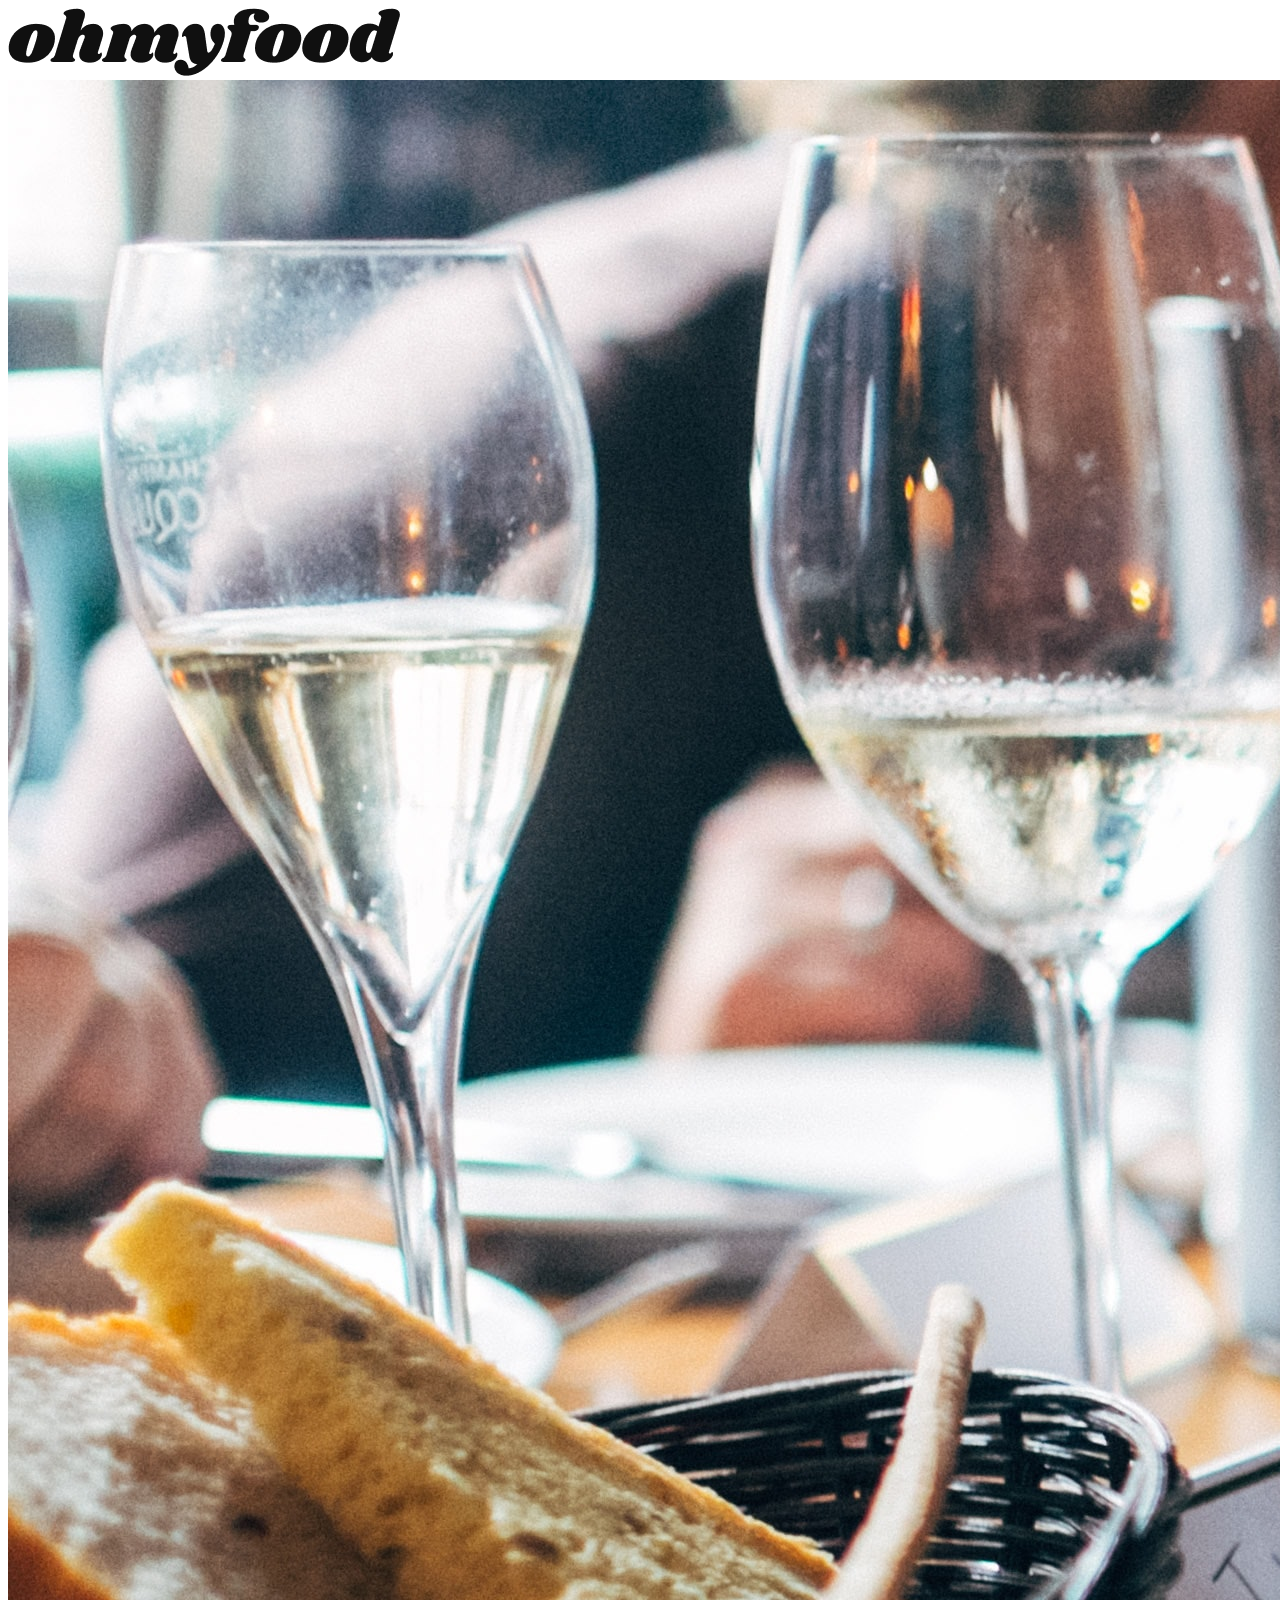
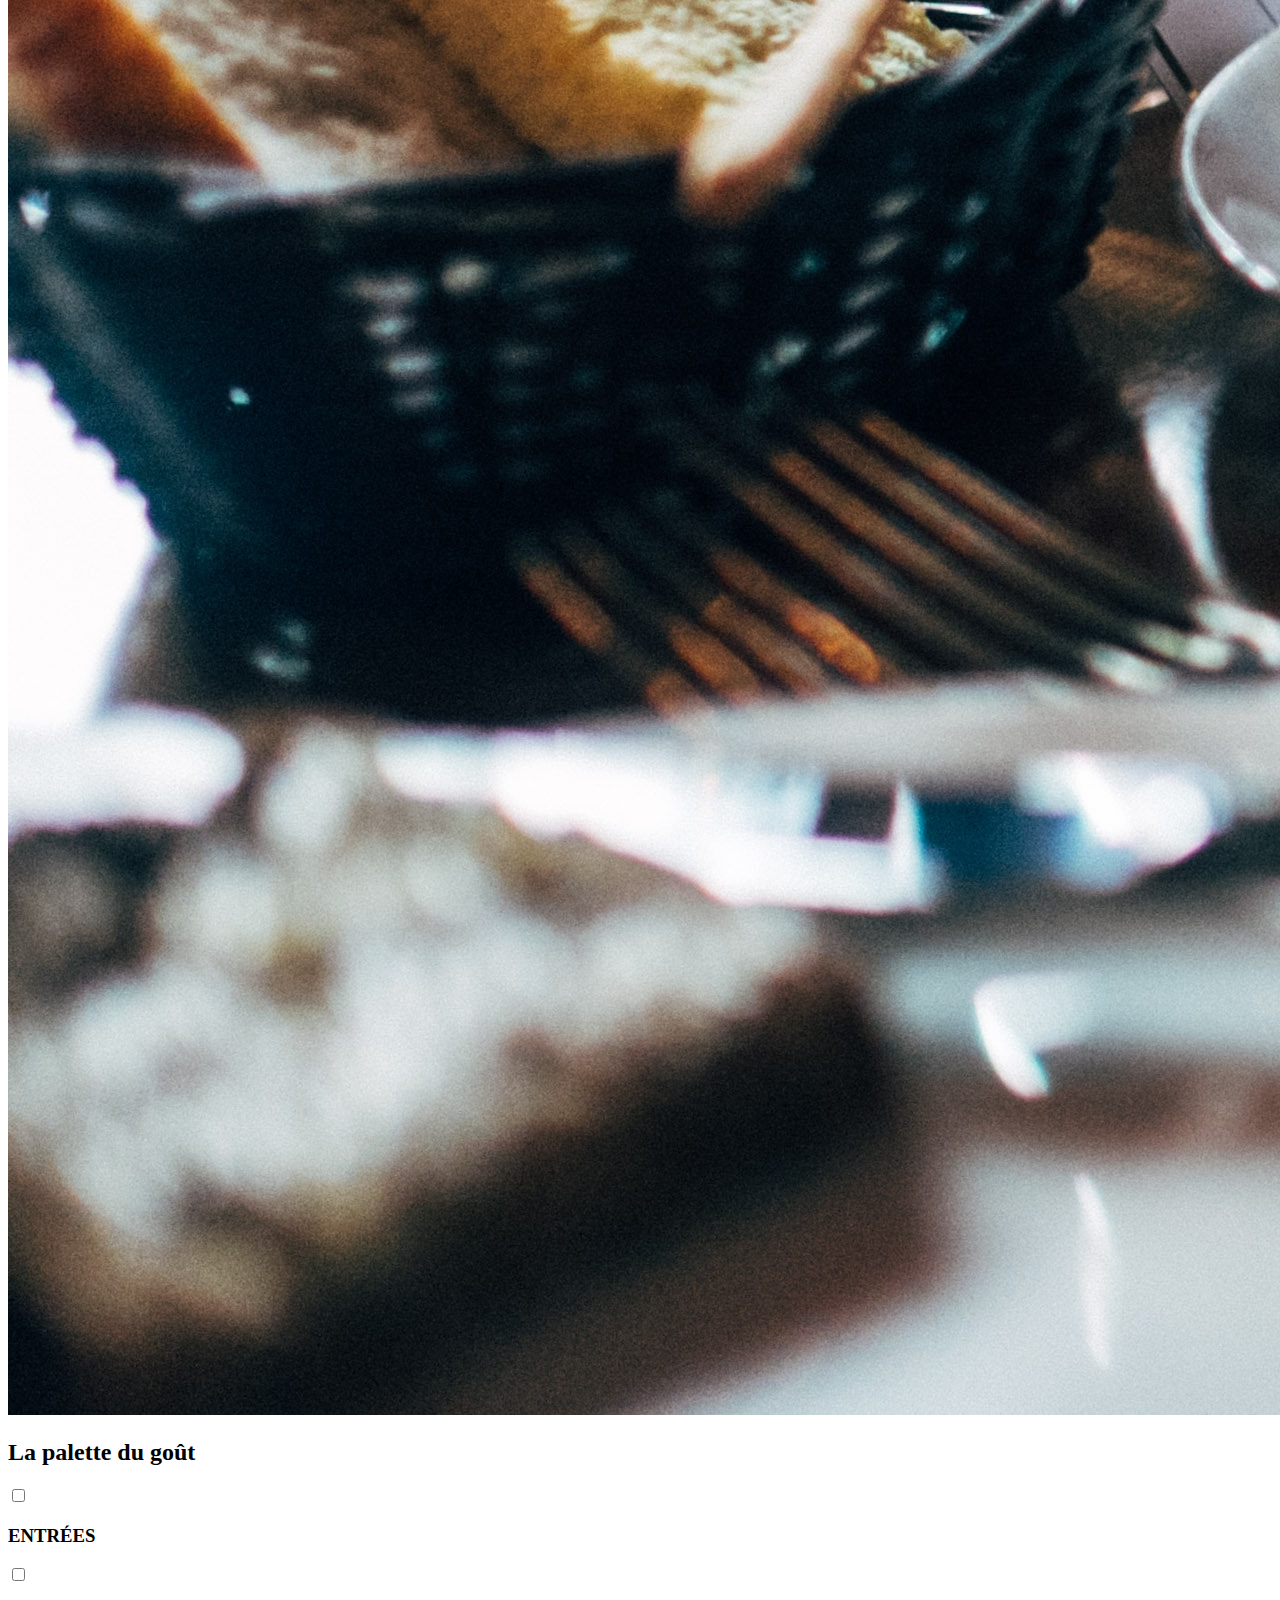
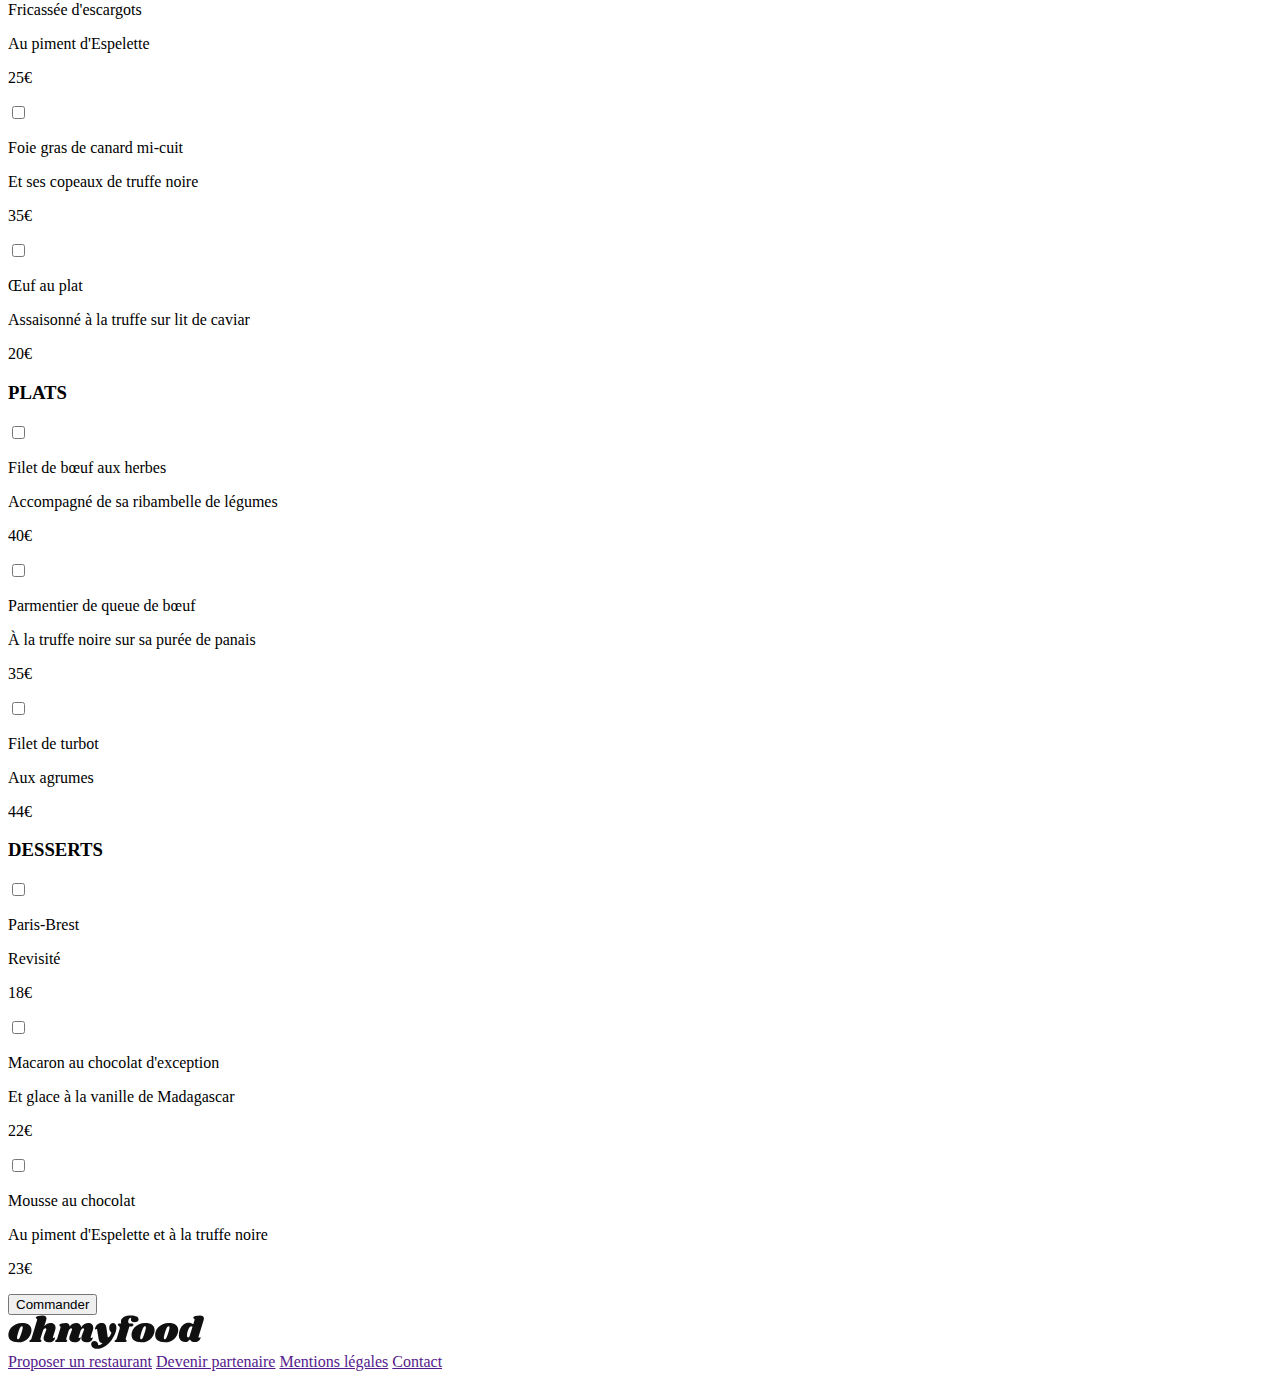
==== page/page1.html @ 3214a80e "page restaurant" ====
<!DOCTYPE html>
<html lang="fr">

<head>
    <meta charset="UTF-8" />
    <meta name="viewport" content="width=device-width, initial-scale=1.0" />

    <link rel="stylesheet" href="https://cdnjs.cloudflare.com/ajax/libs/font-awesome/6.2.1/css/all.min.css"
        integrity="sha512-MV7K8+y+gLIBoVD59lQIYicR65iaqukzvf/nwasF0nqhPay5w/9lJmVM2hMDcnK1OnMGCdVK+iQrJ7lzPJQd1w=="
        crossorigin="anonymous" referrerpolicy="no-referrer" />
    <link rel="stylesheet" href="/css/restaurant.css" />

    <title>Ohmyfood</title>
</head>

<body>
    <header>
        <a class="fa-solid fa-arrow-left fa-xl" href="/index.html"></a>

        <img src="/images/logo/ohmyfood.png" alt="Logo Ohmyfood" />
    </header>

    <img class="background-img" src="/images/restaurants/jay-wennington-N_Y88TWmGwA-unsplash.jpg"
        alt="images du restaurant">

    <main>
        <div class="main-title">
            <h2>La palette du goût</h2>

            <div class="heart-btn">
                <input type="checkbox">
                <i class="empty fa-regular fa-heart fa-xl"></i>
                <i class="fill fa-solid fa-heart fa-xl"></i>
            </div>
        </div>

        <section class="menu">
            <h3>ENTRÉES</h3>

            <div class="card-menu">
                <input type="checkbox">
                <div class="card-content">
                    <p>Fricassée d'escargots</p>
                    <p>Au piment d'Espelette </p>
                    <p class="price">25€</p>
                </div>


                <i class="fa-solid fa-circle-check"></i>
            </div>

            <div class="card-menu">
                <input type="checkbox">
                <div class="card-content">
                    <p>Foie gras de canard mi-cuit</p>
                    <p>Et ses copeaux de truffe noire</p>
                    <p class="price">35€</p>
                </div>


                <i class="fa-solid fa-circle-check"></i>
            </div>

            <div class="card-menu">
                <input type="checkbox">
                <div class="card-content">
                    <p>Œuf au plat</p>
                    <p>Assaisonné à la truffe sur lit de caviar</p>
                    <p class="price">20€</p>
                </div>

                <i class="fa-solid fa-circle-check"></i>

            </div>

        </section>

        <section class="menu">
            <h3>PLATS</h3>


            <div class="card-menu">
                <input type="checkbox">
                <div class="card-content">
                    <p>Filet de bœuf aux herbes</p>
                    <p>Accompagné de sa ribambelle de légumes</p>
                    <p class="price">40€</p>
                </div>


                <i class="fa-solid fa-circle-check"></i>
            </div>

            <div class="card-menu">
                <input type="checkbox">
                <div class="card-content">
                    <p>Parmentier de queue de bœuf</p>
                    <p>À la truffe noire sur sa purée de panais</p>
                    <p class="price">35€</p>
                </div>


                <i class="fa-solid fa-circle-check"></i>
            </div>

            <div class="card-menu">
                <input type="checkbox">
                <div class="card-content">
                    <p>Filet de turbot</p>
                    <p>Aux agrumes</p>
                    <p class="price">44€</p>
                </div>


                <i class="fa-solid fa-circle-check"></i>
            </div>
        </section>

        <section class="menu">
            <h3>DESSERTS</h3>


            <div class="card-menu">
                <input type="checkbox">
                <div class="card-content">
                    <p>Paris-Brest</p>
                    <p>Revisité</p>
                    <p class="price">18€</p>
                </div>
                <i class="fa-solid fa-circle-check"></i>
            </div>
            <div class="card-menu">
                <input type="checkbox">
                <div class="card-content">
                    <p>Macaron au chocolat d'exception </p>
                    <p>Et glace à la vanille de Madagascar</p>
                    <p class="price">22€</p>
                </div>


                <i class="fa-solid fa-circle-check"></i>
            </div>
            <div class="card-menu">
                <input type="checkbox">
                <div class="card-content">
                    <p>Mousse au chocolat </p>
                    <p>Au piment d'Espelette et à la truffe noire</p>
                    <p class="price">23€</p>
                </div>


                <i class="fa-solid fa-circle-check"></i>
            </div>
        </section>

        <button>Commander</button>
    </main>

    <footer>
        <img src="/images/logo/ohmyfood@2x.svg" alt="Logo Ohmyfood">

        <div class="footer-link">
            <a href=""><i class="fa-solid fa-utensils"></i> Proposer un restaurant</a>

            <a href=""><i class="fa-solid fa-handshake-angle"></i> Devenir partenaire</a>

            <a href="">Mentions légales</a>

            <a href="">Contact</a>
        </div>
    </footer>
</body>

</html>
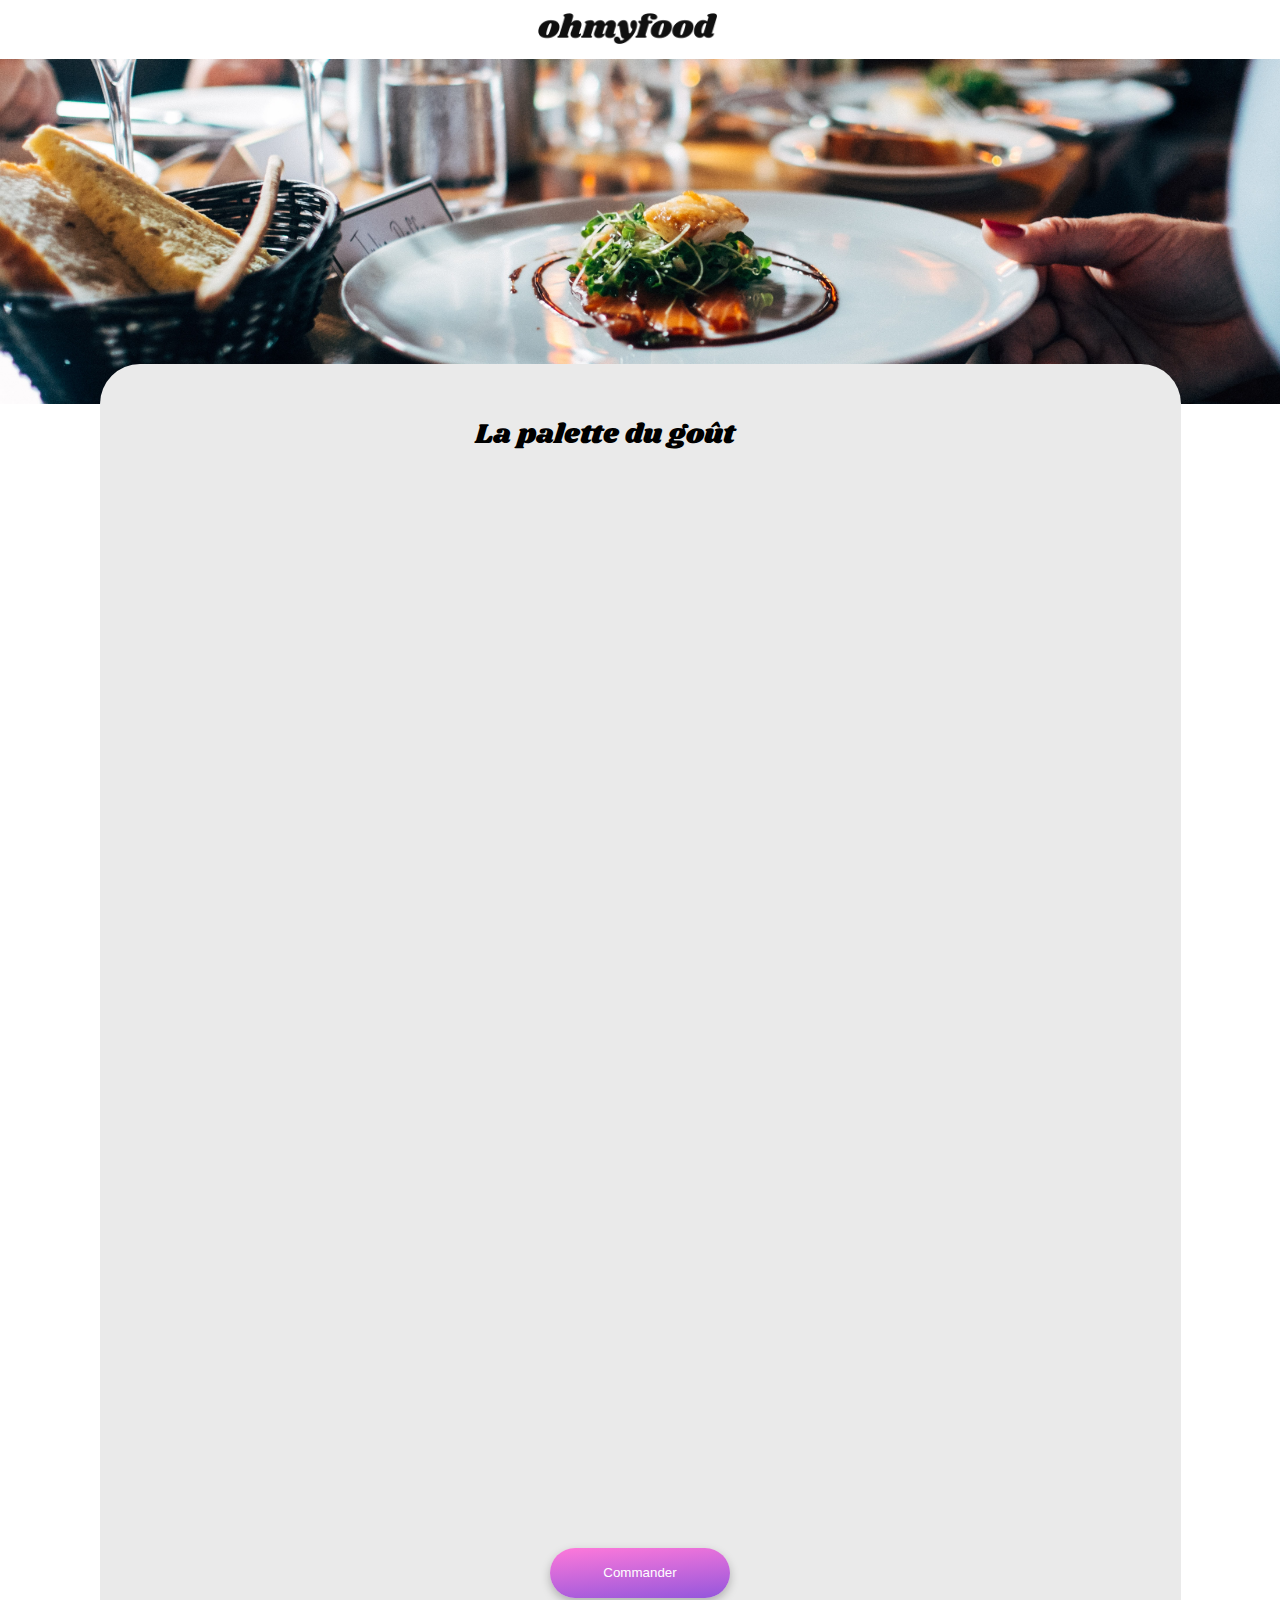
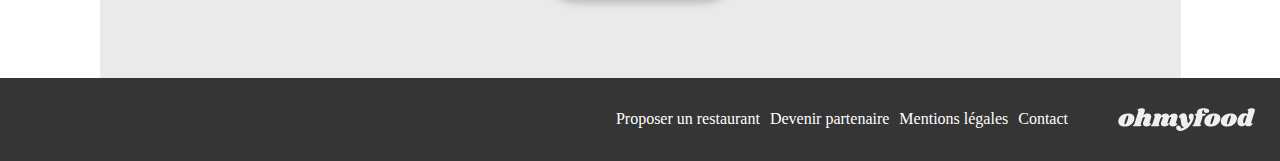
==== commit fa2a3486: "GitHub Page Lien" ====
--- a/page/page1.html
+++ b/page/page1.html
@@ -8,7 +8,7 @@
     <link rel="stylesheet" href="https://cdnjs.cloudflare.com/ajax/libs/font-awesome/6.2.1/css/all.min.css"
         integrity="sha512-MV7K8+y+gLIBoVD59lQIYicR65iaqukzvf/nwasF0nqhPay5w/9lJmVM2hMDcnK1OnMGCdVK+iQrJ7lzPJQd1w=="
         crossorigin="anonymous" referrerpolicy="no-referrer" />
-    <link rel="stylesheet" href="/css/restaurant.css" />
+    <link rel="stylesheet" href="../css/restaurant.css" />
 
     <title>Ohmyfood</title>
 </head>
--- a/css/restaurant.css
+++ b/css/restaurant.css
@@ -0,0 +1,340 @@
+/*********************************************/
+/*                  F O N T                  */
+/*********************************************/
+@import url("https://fonts.googleapis.com/css2?family=Shrikhand&display=swap");
+/*********************************************/
+/*             A N I M A T I O N             */
+/*********************************************/
+/*********************************************/
+/*              V A R I A B L E              */
+/*********************************************/
+/* other variable */
+/********* HEART *********/
+@keyframes heartCheck {
+  100% {
+    background-position-Y: 0;
+    background-size: 100% 100%;
+  }
+}
+@keyframes checkIconeOnHover {
+  from {
+    transform: translateX(20px);
+    width: 0px;
+  }
+  to {
+    transform: translateX(0px);
+  }
+}
+/********* Menu *********/
+@keyframes slideLeftOnload {
+  from {
+    opacity: 0;
+    transform: translateX(200px);
+  }
+  to {
+    opacity: 1;
+    transform: translateX(0px);
+  }
+}
+main .menu:nth-child(1) {
+  animation: slideLeftOnload 3s ease 0.25s forwards;
+}
+main .menu:nth-child(2) {
+  animation: slideLeftOnload 3s ease 0.5s forwards;
+}
+main .menu:nth-child(3) {
+  animation: slideLeftOnload 3s ease 0.75s forwards;
+}
+main .menu:nth-child(4) {
+  animation: slideLeftOnload 3s ease 1s forwards;
+}
+main .menu:nth-child(5) {
+  animation: slideLeftOnload 3s ease 1.25s forwards;
+}
+
+/***** M O B I L E   V E R S I O N S **********/
+/***** General **********/
+body {
+  margin: unset;
+  background: rgb(234, 234, 234);
+}
+
+/********** Header **********/
+header {
+  position: relative;
+  display: grid;
+  grid-template-columns: 10% 90%;
+  align-items: center;
+  padding: 14px 89px 13px 17px;
+  background-color: rgb(255, 255, 255);
+  z-index: 3;
+}
+header img {
+  width: 45%;
+  justify-self: center;
+}
+header .fa-arrow-left {
+  text-decoration: none;
+  color: black;
+  justify-self: start;
+}
+
+.background-img {
+  position: relative;
+  width: 100%;
+  background-position-y: center;
+  z-index: 1;
+}
+
+/********** Main Section **********/
+main {
+  border-radius: 40px 40px 0px 0px;
+  background: rgb(234, 234, 234);
+  position: relative;
+  top: -40px;
+  z-index: 3;
+  display: flex;
+  flex-direction: column;
+  align-items: center;
+  padding: 0px 13px;
+  /********** Menu Sections **********/
+  /***** Button *****/
+}
+main .main-title {
+  padding: 32px 5px 20px 5px;
+  width: 100%;
+  display: flex;
+  justify-content: space-between;
+  /***** Heart Button *****/
+}
+main .main-title h2 {
+  font-family: "Shrikhand";
+  font-weight: 200;
+  font-size: 24px;
+  text-wrap: nowrap;
+  margin: unset;
+}
+main .main-title .heart-btn {
+  position: relative;
+}
+main .main-title .heart-btn i {
+  display: flex;
+  align-items: center;
+}
+main .main-title .heart-btn input {
+  z-index: 3;
+  opacity: 0;
+}
+main .main-title .heart-btn i,
+main .main-title .heart-btn input {
+  position: absolute;
+  bottom: 3px;
+  right: 20px;
+  margin: unset;
+  width: 26px;
+  height: 26px;
+}
+main .main-title .heart-btn input:checked ~ .fill {
+  display: flex;
+}
+main .main-title .heart-btn input:checked ~ .empty {
+  display: none;
+}
+main .main-title .heart-btn .fill {
+  display: none;
+  background: linear-gradient(355deg, rgb(147, 86, 220) 0%, rgb(255, 121, 218) 100%);
+  transform-origin: bottom;
+  background-size: 100% 0%;
+  background-position-y: 26px;
+  background-repeat: no-repeat;
+  animation: heartCheck 0.75s forwards;
+  background-clip: text;
+  -webkit-background-clip: text;
+  -moz-background-clip: text;
+  -webkit-text-fill-color: transparent;
+}
+main .menu {
+  font-family: "Roboto", sans-serif;
+  padding: 0 13px;
+  width: 100%;
+  box-sizing: border-box;
+  opacity: 0;
+  /***** Card *****/
+}
+main .menu h3 {
+  font-size: 18px;
+  font-weight: 200;
+  border-bottom: 3px solid rgb(153, 226, 208);
+  width: 40px;
+}
+main .menu .card-menu {
+  position: relative;
+  background-color: rgb(255, 255, 255);
+  border-radius: 15.043px;
+  box-shadow: 0px 4.01149px 15.0431px 0px rgba(0, 0, 0, 0.1);
+  margin-bottom: 10.5px;
+  overflow: hidden;
+  /***** Check Box *****/
+}
+main .menu .card-menu .card-content {
+  display: grid;
+  grid-template-rows: 26px 26px;
+  grid-template-columns: 90% 10%;
+  align-items: center;
+  padding: 15px;
+  transition: 500ms;
+}
+main .menu .card-menu .card-content p {
+  margin: unset;
+}
+main .menu .card-menu .card-content :not(.price) {
+  overflow: hidden;
+  text-wrap: nowrap;
+  text-overflow: ellipsis;
+}
+main .menu .card-menu .card-content :first-child {
+  font-size: 16px;
+  font-weight: 600;
+}
+main .menu .card-menu .card-content :nth-child(2) {
+  font-size: 14px;
+}
+main .menu .card-menu .card-content :last-child {
+  grid-row-start: 1;
+  grid-column-start: 2;
+  grid-row-end: 3;
+  align-self: flex-end;
+  justify-self: end;
+}
+main .menu .card-menu i {
+  display: flex;
+  align-items: center;
+  justify-content: center;
+  position: absolute;
+  right: -60px;
+  top: 0;
+  width: 59px;
+  height: 100%;
+  background: rgb(153, 226, 208);
+  color: rgb(255, 255, 255);
+  transition: 500ms;
+}
+main .menu .card-menu input {
+  position: absolute;
+  width: 100%;
+  height: 100%;
+  margin: unset;
+  opacity: 0;
+  z-index: 1;
+}
+main .menu .card-menu input:checked ~ i {
+  right: 0;
+}
+main .menu .card-menu input:checked ~ .card-content {
+  padding-right: 74px;
+}
+main button {
+  width: 180px;
+  height: 50px;
+  border-radius: 25px;
+  box-shadow: 0px 4px 10px 0px rgba(0, 0, 0, 0.25);
+  background: linear-gradient(355deg, rgb(147, 86, 220) 0%, rgb(255, 121, 218) 100%);
+  margin: 40px 0px;
+  border: rgb(53, 53, 53);
+  color: rgb(255, 255, 255);
+  transition: 100ms;
+}
+main button:hover {
+  background: linear-gradient(335deg, rgba(255, 255, 255, 0.15) 0%, rgba(255, 255, 255, 0.15) 100%), linear-gradient(201deg, #9356DC -5.2%, #FF79DA 110.74%);
+  transform: scale(105%);
+}
+
+footer {
+  background: rgb(53, 53, 53);
+  padding: 22px 25px;
+}
+footer img {
+  filter: invert(1);
+}
+
+.footer-link {
+  display: flex;
+  flex-direction: column;
+  gap: 7px;
+}
+.footer-link a {
+  color: rgb(255, 255, 255);
+  font-weight: 500;
+  text-decoration: none;
+}
+
+@media (min-width: 767.98px) {
+  body {
+    background: rgb(255, 255, 255);
+    display: flex;
+    flex-direction: column;
+    align-items: center;
+  }
+  header {
+    width: 100%;
+    grid-template-columns: 14% 70%;
+    padding: 13px 17px 15px 17px;
+  }
+  header img {
+    width: 20%;
+  }
+  header a {
+    margin-left: 17px;
+  }
+  .background-img {
+    height: 345px;
+    object-fit: cover;
+  }
+  /********** Main Section **********/
+  main {
+    display: flex;
+    flex-direction: column;
+    align-items: center;
+    background: rgb(234, 234, 234);
+    position: relative;
+    width: clamp(766px, 1055px, 100%);
+    top: -40px;
+    padding-bottom: 40px;
+  }
+  main .main-title {
+    display: flex;
+    justify-content: center;
+    align-items: center;
+    gap: 70px;
+    padding-top: 50px;
+    padding-bottom: 40px;
+  }
+  main .main-title h2 {
+    font-size: 28px;
+  }
+  main .main-title .heart-btn {
+    top: 15px;
+  }
+  main .menu {
+    width: 70%;
+  }
+  footer {
+    width: 100%;
+    margin-top: -40px;
+    display: flex;
+    flex-direction: row-reverse;
+    gap: 50px;
+    padding: 30px 25px;
+    box-sizing: border-box;
+  }
+  footer img {
+    width: clamp(137px, 8%, 137px);
+  }
+  .footer-link {
+    flex-direction: row;
+    align-items: center;
+    gap: 10px;
+  }
+}
+
+/*# sourceMappingURL=restaurant.css.map */
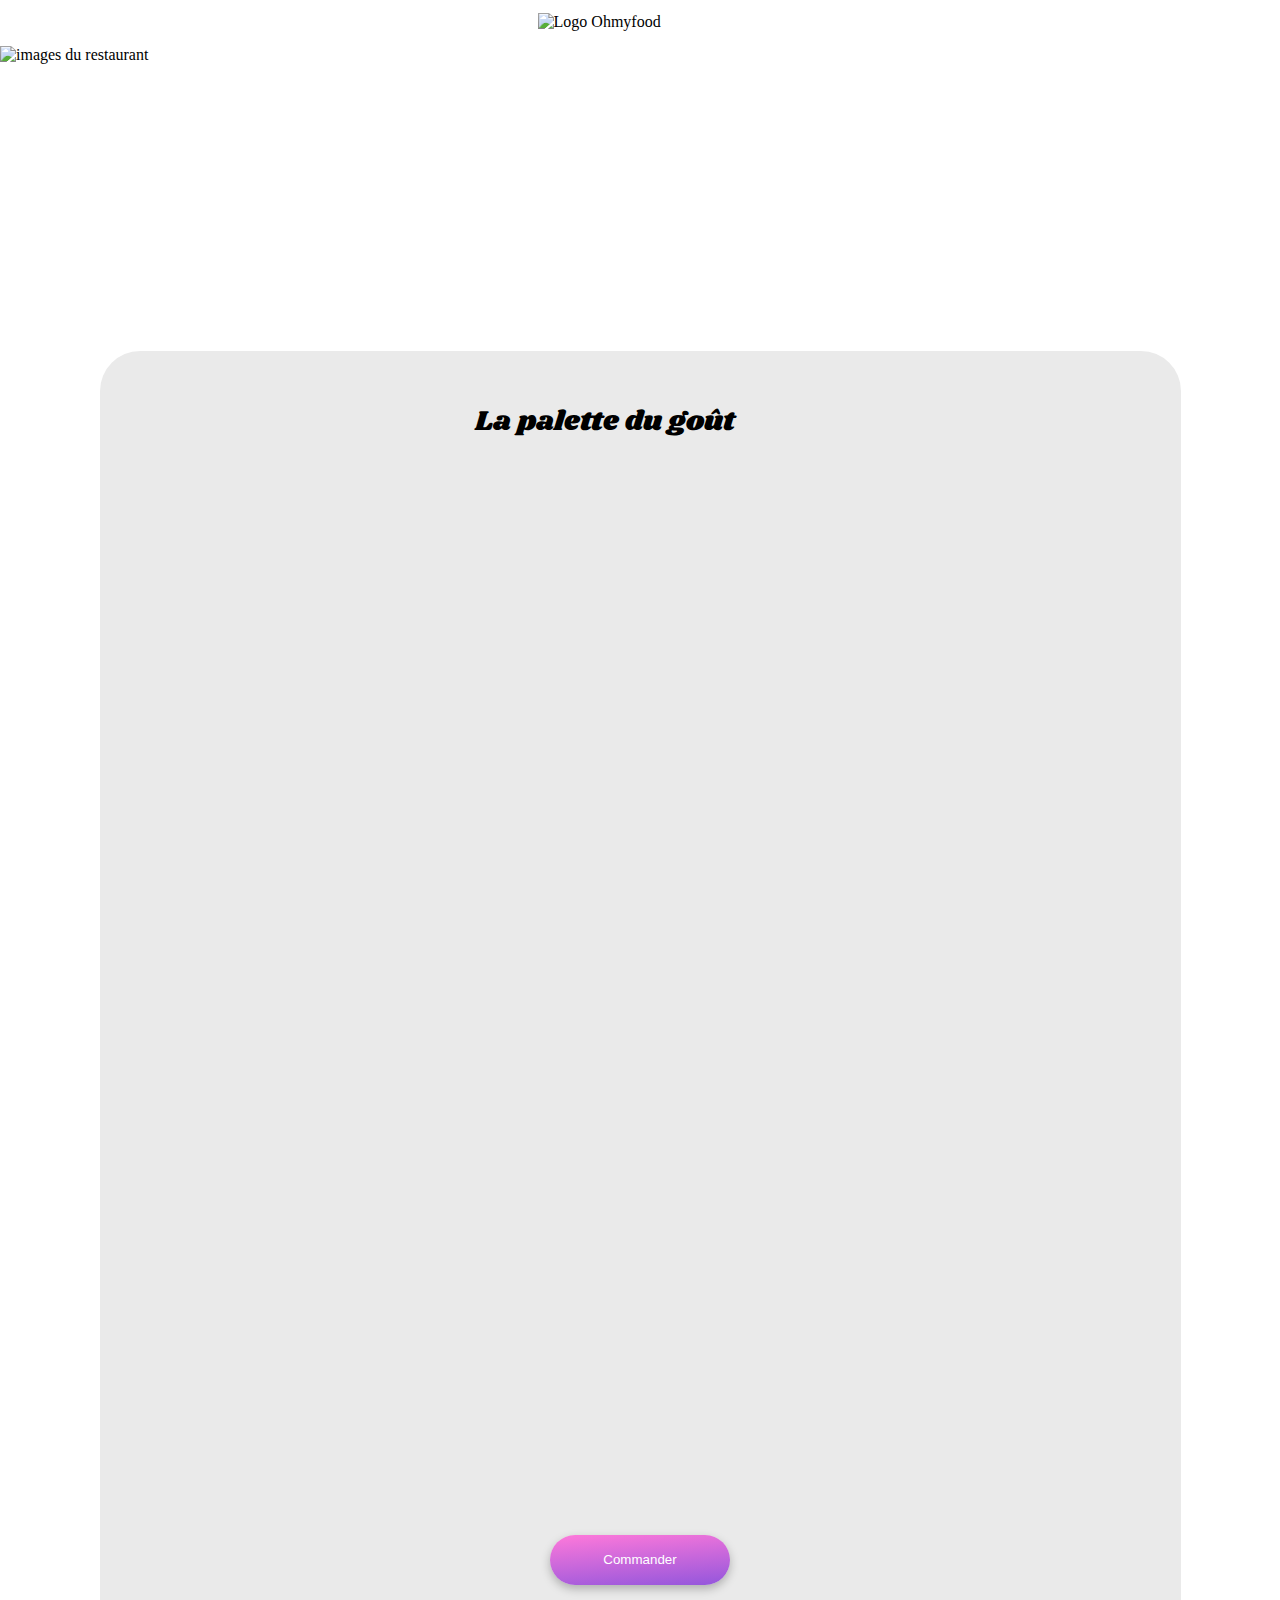
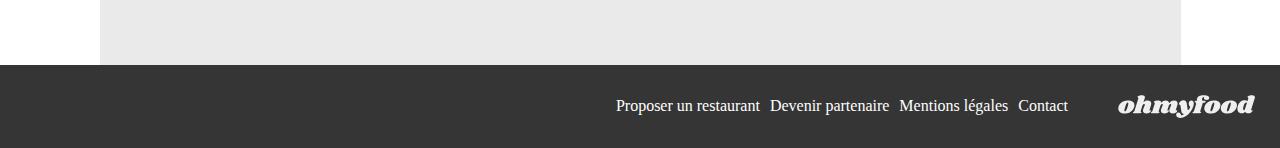
==== commit 04b4e373: "GitHub Pages" ====
--- a/page/page1.html
+++ b/page/page1.html
@@ -17,10 +17,10 @@
     <header>
         <a class="fa-solid fa-arrow-left fa-xl" href="/index.html"></a>
 
-        <img src="/images/logo/ohmyfood.png" alt="Logo Ohmyfood" />
+        <img src="./images/logo/ohmyfood.png" alt="Logo Ohmyfood" />
     </header>
 
-    <img class="background-img" src="/images/restaurants/jay-wennington-N_Y88TWmGwA-unsplash.jpg"
+    <img class="background-img" src="./images/restaurants/jay-wennington-N_Y88TWmGwA-unsplash.jpg"
         alt="images du restaurant">
 
     <main>
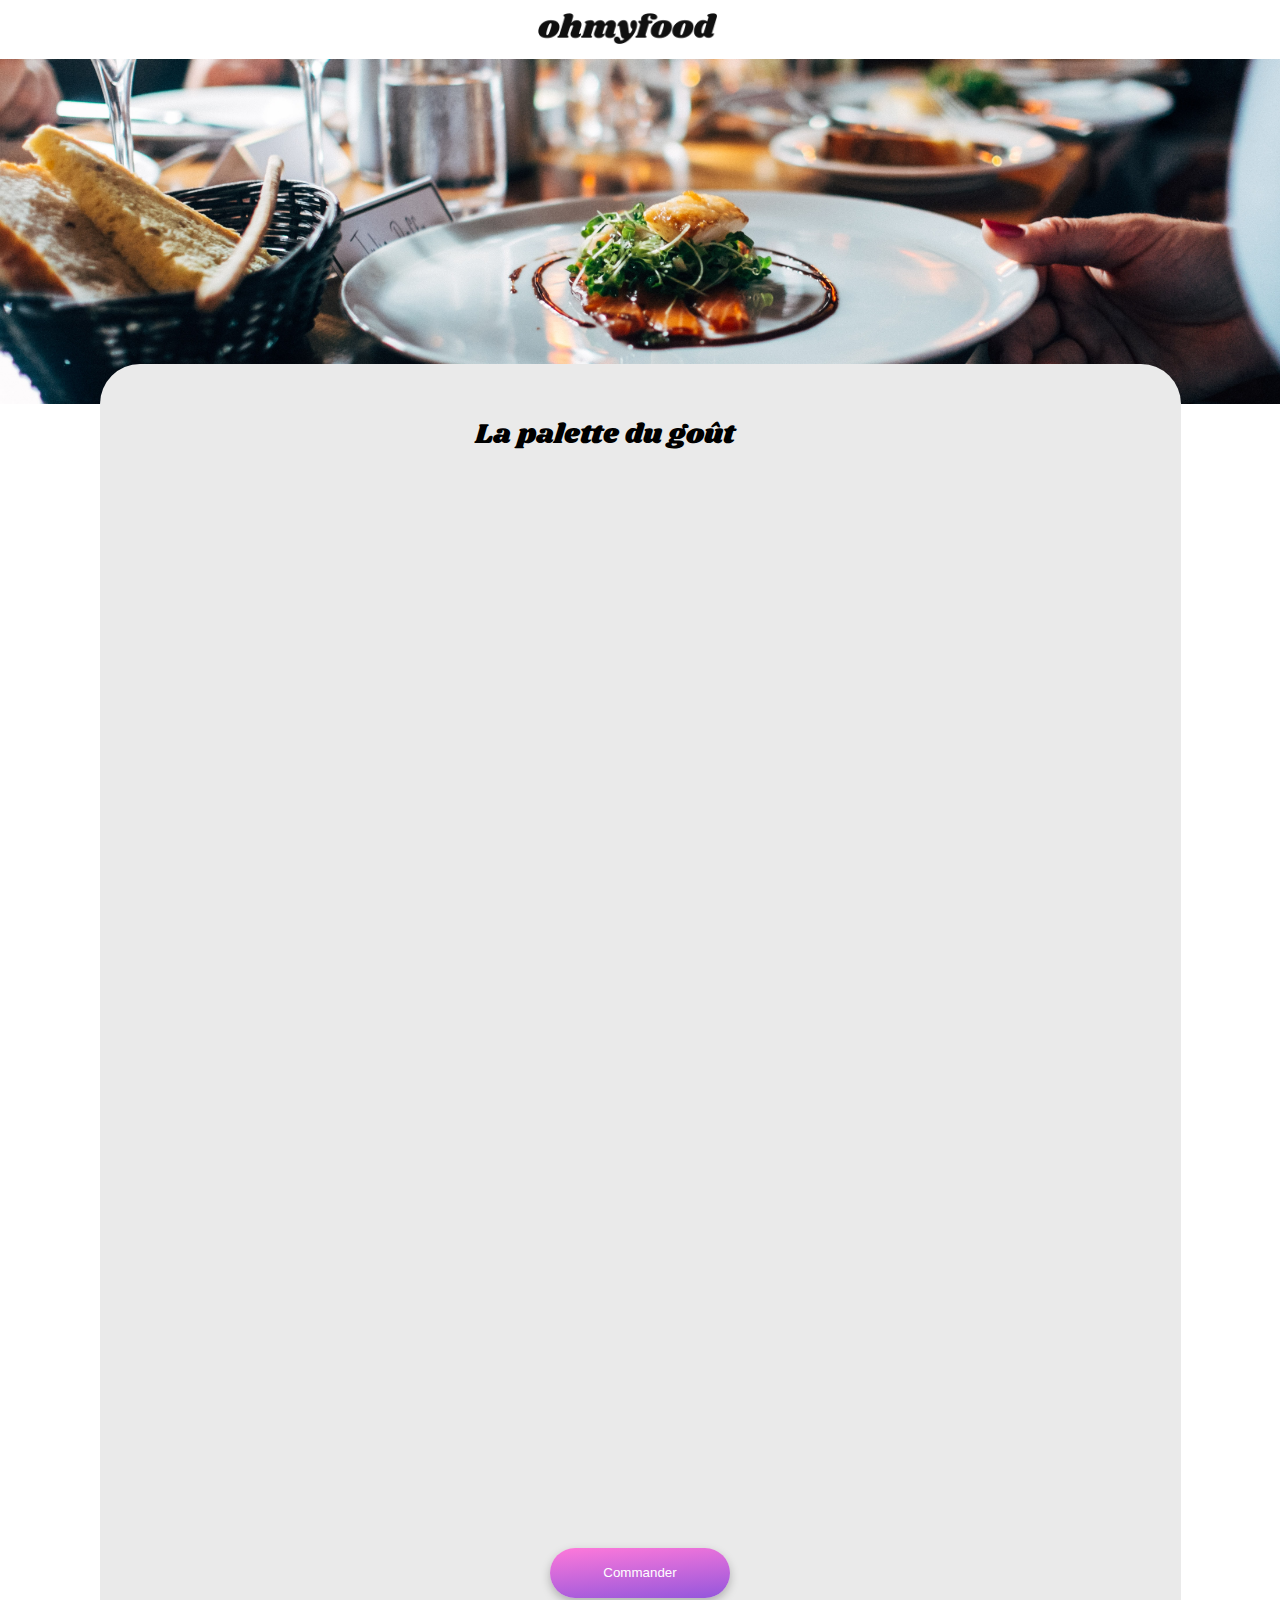
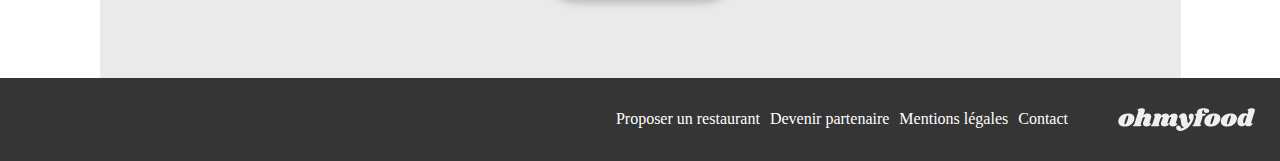
==== commit 3b7aa630: "GitHub Pages" ====
--- a/page/page1.html
+++ b/page/page1.html
@@ -17,10 +17,10 @@
     <header>
         <a class="fa-solid fa-arrow-left fa-xl" href="/index.html"></a>
 
-        <img src="./images/logo/ohmyfood.png" alt="Logo Ohmyfood" />
+        <img src="../images/logo/ohmyfood.png" alt="Logo Ohmyfood" />
     </header>
 
-    <img class="background-img" src="./images/restaurants/jay-wennington-N_Y88TWmGwA-unsplash.jpg"
+    <img class="background-img" src="../images/restaurants/jay-wennington-N_Y88TWmGwA-unsplash.jpg"
         alt="images du restaurant">
 
     <main>
